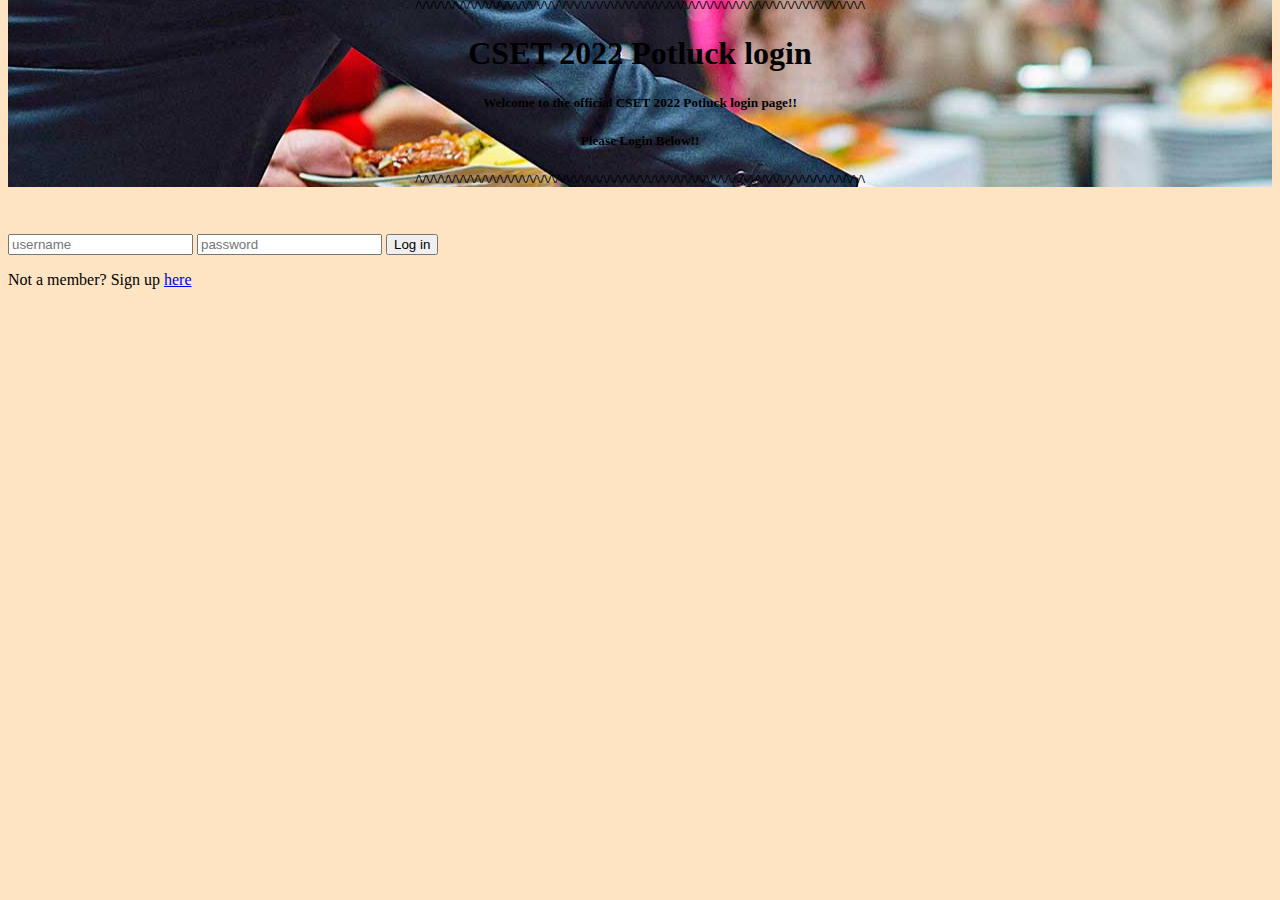
==== index.html @ 5d159e39 "Merge branch 'main' of https://github.com/adtyler11/Login-singup" ====
<!DOCTYPE html>
<html lang="en">
<head>
    <meta charset="UTF-8">
    <meta http-equiv="X-UA-Compatible" content="IE=edge">
    <meta name="viewport" content="width=device-width, initial-scale=1.0">
    <link rel="stylesheet" href="index.css">
    <title>Login/Signup</title>
<body>

    <header id="mainHeader">
        <h5>/\/\/\/\/\/\/\/\/\/\/\/\/\/\/\/\/\/\/\/\/\/\/\/\/\/\/\/\/\/\/\/\/\/\/\/\/\/\/\/\/\/\/\/\/\/\/\/\/\/\/\/\/\/\/\/\/\/\/\/\/\</h5>   
        <h1 class="mainHeader">CSET 2022 Potluck login</h1>
        <h5>Welcome to the official CSET 2022 Potluck login page!!</h5>
        <h5>Please Login Below!!</h5>
        <h5>/\/\/\/\/\/\/\/\/\/\/\/\/\/\/\/\/\/\/\/\/\/\/\/\/\/\/\/\/\/\/\/\/\/\/\/\/\/\/\/\/\/\/\/\/\/\/\/\/\/\/\/\/\/\/\/\/\/\/\/\/\</h5>   
    </header>

    <!-- create log in for website   -->
    <form action="">
        <input type="text" name="username" placeholder="username">
        <input type="password" name="password" placeholder="password">
        <button type="submit" name="submit">Log in</button>
    </form>
   

    <p>Not a member? Sign up <a href="Signup.html">here</a></p>

    
</body>
</html>
---- index.css ----
@font-face{
    font-family: "KGBSketch";
src: url("KGBlankSpaceSketch.ttf");
}
body{
    background-color: bisque;
}
#mainHeader{
    color: black;
    text-shadow: 8px white;
    text-align: center;
   font-family: KGBSketch;
   background-image: url(corporate-catering-buffet-table.jpg);
   position: relative;
   bottom: 25px;
   height: fit-content;
}
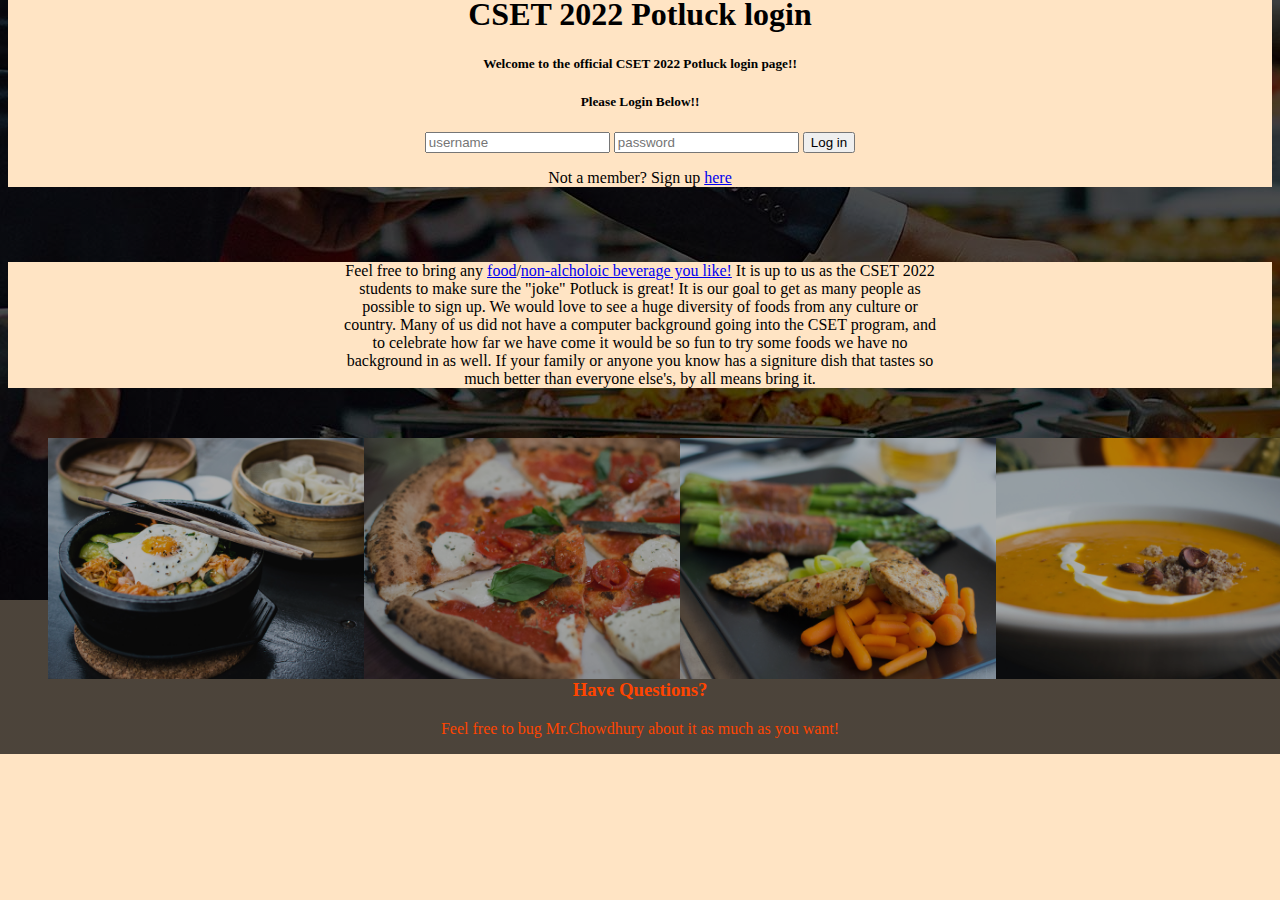
==== commit 5ea1057d: "CSS for signup, added text on Login page" ====
--- a/index.html
+++ b/index.html
@@ -8,24 +8,61 @@
     <title>Login/Signup</title>
 <body>
 
-    <header id="mainHeader">
-        <h5>/\/\/\/\/\/\/\/\/\/\/\/\/\/\/\/\/\/\/\/\/\/\/\/\/\/\/\/\/\/\/\/\/\/\/\/\/\/\/\/\/\/\/\/\/\/\/\/\/\/\/\/\/\/\/\/\/\/\/\/\/\</h5>   
+    <header id="mainHeader">  
         <h1 class="mainHeader">CSET 2022 Potluck login</h1>
         <h5>Welcome to the official CSET 2022 Potluck login page!!</h5>
-        <h5>Please Login Below!!</h5>
-        <h5>/\/\/\/\/\/\/\/\/\/\/\/\/\/\/\/\/\/\/\/\/\/\/\/\/\/\/\/\/\/\/\/\/\/\/\/\/\/\/\/\/\/\/\/\/\/\/\/\/\/\/\/\/\/\/\/\/\/\/\/\/\</h5>   
-    </header>
-
-    <!-- create log in for website   -->
-    <form action="">
+        <h5>Please Login Below!!</h5>  
+        <!-- create log in for website   -->
+    <div id="login">
+        <form action="" id="Login">
         <input type="text" name="username" placeholder="username">
         <input type="password" name="password" placeholder="password">
         <button type="submit" name="submit">Log in</button>
     </form>
-   
-
-    <p>Not a member? Sign up <a href="Signup.html">here</a></p>
+   </div>
+   <p>Not a member? Sign up <a href="Signup.html">here</a></p>
+    </header>
 
     
+
+    
+<div id="backgroundHelp">
+    <div id="HypeContainer">
+    <p id="potluckHype">Feel free to bring any <a href="https://en.wikipedia.org/wiki/Food">food</a>/<a href="https://en.wikipedia.org/wiki/Non-alcoholic_drink">non-alcholoic beverage you like!</a> It is up to us as the CSET 2022 students to make sure the "joke" Potluck is great! It is our goal to get as many people as possible to sign up. We would love to see a huge diversity of foods from any culture or country. Many of us did not have a computer background going into the CSET program, and to celebrate how far we have come it would be so fun to try some foods we have no background in as well. If your family or anyone you know has a signiture dish that tastes so much better than everyone else's, by all means bring it.</p>
+    </div>
+</div>
+    <!-- Copied from Omnifoods -->
+    <section class="section-meals" id="meals">
+        <div>
+            <ul class="meals-showcase ">
+                <li>
+                    <figure class="meal-photo">
+                        <img src="1.jpg">
+                    </figure>
+                </li>
+                <li>
+                    <figure class="meal-photo">
+                        <img src="2.jpg">
+                    </figure>
+                </li>
+                <li>
+                    <figure class="meal-photo">
+                        <img src="3.jpg">
+                    </figure>
+                </li>
+                <li>
+                    <figure class="meal-photo">
+                        <img src="4.jpg">
+                    </figure>
+                </li>
+            </ul>
+        </div>
+    </section>
+    <!-- end of copied -->
+    
+    <div id="Q">
+        <h3>Have Questions?</h3>
+        <p>Feel free to bug Mr.Chowdhury about it as much as you want!</p>
+    </div>
 </body>
 </html>--- a/index.css
+++ b/index.css
@@ -1,17 +1,101 @@
+/* Dual use CSS */
+
 @font-face{
     font-family: "KGBSketch";
 src: url("KGBlankSpaceSketch.ttf");
 }
 body{
-    background-color: bisque;
+    background-repeat: no-repeat;
+    background-color: bisque; 
+    background-image: linear-gradient(rgba(0, 0, 0, 0.7), rgba(0, 0, 0, 0.7)),
+        url('corporate-catering-buffet-table.jpg')
 }
 #mainHeader{
     color: black;
     text-shadow: 8px white;
     text-align: center;
    font-family: KGBSketch;
-   background-image: url(corporate-catering-buffet-table.jpg);
+  ;
    position: relative;
    bottom: 25px;
    height: fit-content;
+   background-color: bisque;
+}
+
+#login{
+
+}
+
+#HypeContainer{
+    margin: 50px auto;
+    width: 600px;
+   
+}
+
+#backgroundHelp{
+    width: 100%;
+    background-color: bisque;
+}
+
+
+#potluckHype{
+    text-align: center;
+    background-color: bisque;
+}
+
+.section-meals {
+    padding: 0;
+    position: relative;
+    right: auto;
+}
+
+.meals-showcase {
+   list-style: none;
+   width: 100%;
+}
+
+.meals-showcase li {
+    display: block;
+    float: left;
+    width: 25%;
+}
+
+.meal-photo {
+    width: 100%;
+    margin: 0;
+    overflow: hidden;
+    background-color: #000;
+}
+
+.meal-photo img {
+    opacity: 0.7;
+    width: 100%;
+    height: auto;
+    transform: scale(1.15);
+    transition: transform 0.5s, opacity 0.5s;
+}
+
+.meal-photo img:hover {
+    opacity: 1;
+    transform: scale(1.03);
+}
+
+#Q{
+ color: orangered;
+ text-align: center;
+ font-family: cursive;
+}
+
+/* signup form specific css */
+#signup{
+    list-style: none;
+    align-items: center;
+    width: fit-content;
+    margin: 20px auto;
+    color: black;
+}
+#signupTXT{
+    text-align: center;
+    font-family: cursive;
+    color: white;
 }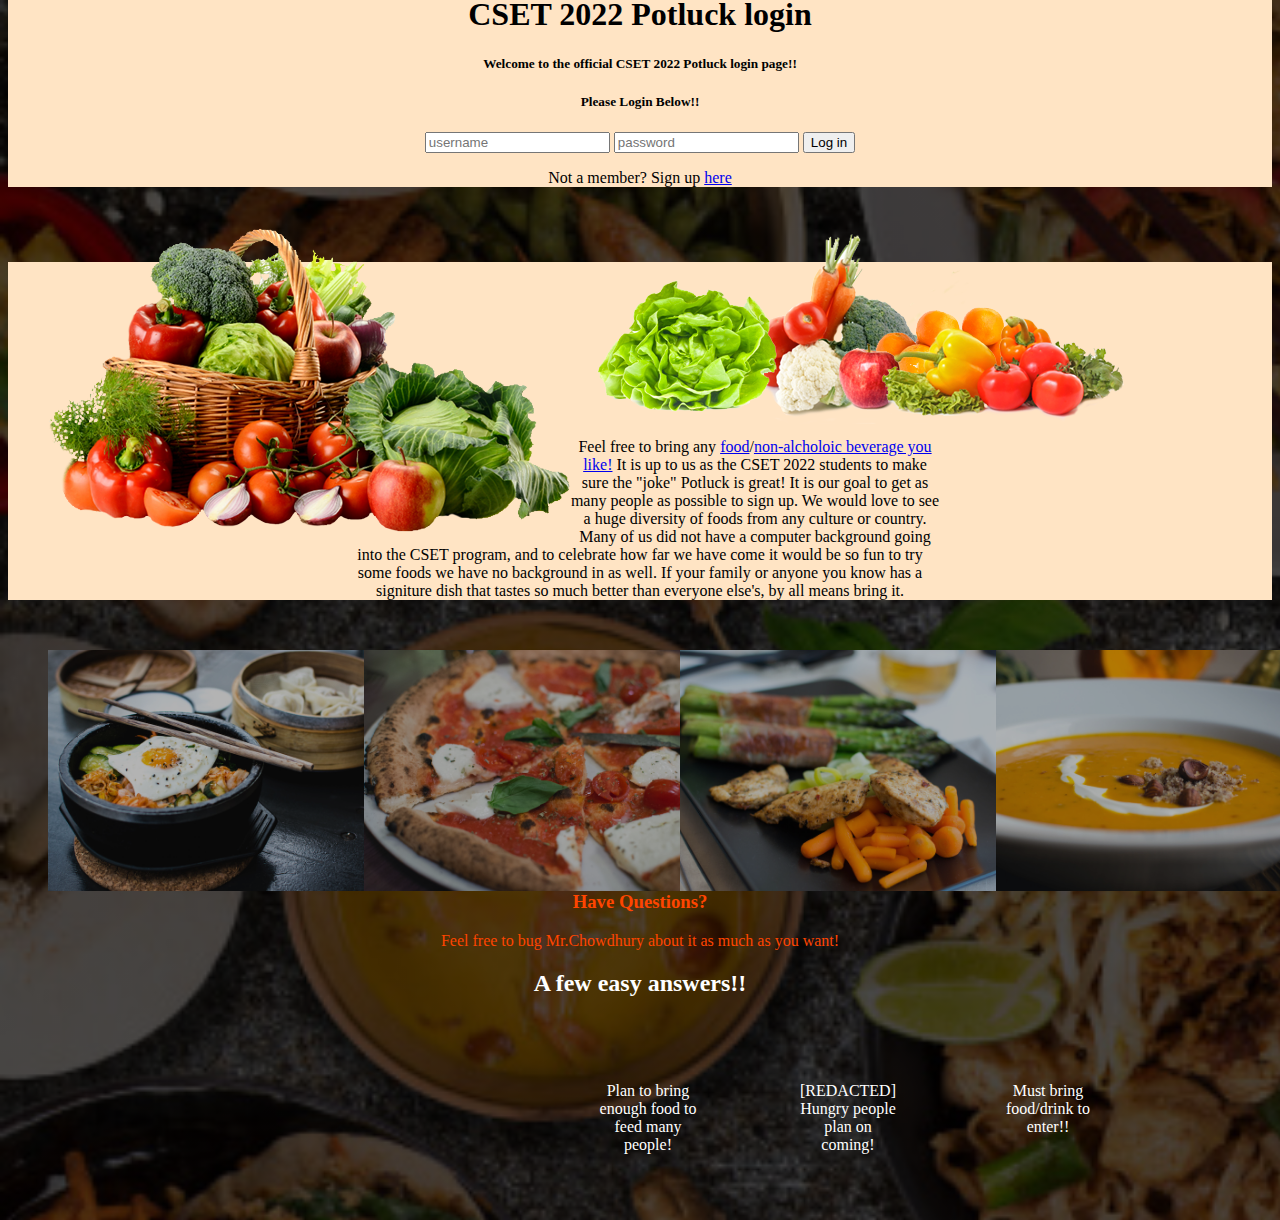
==== commit 59812233: "added some text and PNG" ====
--- a/index.html
+++ b/index.html
@@ -23,8 +23,13 @@
    <p>Not a member? Sign up <a href="Signup.html">here</a></p>
     </header>
 
-    
-
+<section>
+<div id="banner"><ul id="bannerList">
+<li><img src="6-2-food-png-clipart.png" alt=""></li> 
+<li><img src="10-2-food-png-picture.png" alt=""></li>
+</ul>
+</div>    
+</section>
     
 <div id="backgroundHelp">
     <div id="HypeContainer">
@@ -64,5 +69,22 @@
         <h3>Have Questions?</h3>
         <p>Feel free to bug Mr.Chowdhury about it as much as you want!</p>
     </div>
+
+    <section id="randTXT">
+        <h2 id="randheader">A few easy answers!!</h2>
+<ul id="randlist">
+    <div>
+    <li>
+    <p>Plan to bring enough food to feed many people!</p>
+</li>
+<li>
+<p>[REDACTED] Hungry people plan on coming!</p>
+</li>
+<li>
+    <p>Must bring food/drink to enter!!</p>
+</li>
+</div>
+</ul>
+    </section>
 </body>
 </html>--- a/index.css
+++ b/index.css
@@ -6,9 +6,10 @@
 }
 body{
     background-repeat: no-repeat;
+    background-size: 300%;
     background-color: bisque; 
     background-image: linear-gradient(rgba(0, 0, 0, 0.7), rgba(0, 0, 0, 0.7)),
-        url('corporate-catering-buffet-table.jpg')
+        url('shutterstock_1383065213.jpg')
 }
 #mainHeader{
     color: black;
@@ -86,6 +87,51 @@
  font-family: cursive;
 }
 
+.rand{
+    text-align: center;
+    color: white;
+    width: 100px;
+}
+
+#banner{
+
+}
+
+#bannerList{
+    list-style: none;
+    text-align: center;
+
+}
+
+#bannerList li{
+    display: block;
+    float: left;
+}
+
+#randheader{
+    color: white;
+    text-align: center;
+    font-family: cursive
+}
+
+#randlist{
+    list-style: none;
+    text-align: center;
+    color: white;
+    text-align: center;
+    margin-left: 500px;
+
+}
+
+
+
+#randlist li{
+    display: block;
+    float: left;
+    width: 100px;
+    margin: 50px;
+}
+
 /* signup form specific css */
 #signup{
     list-style: none;
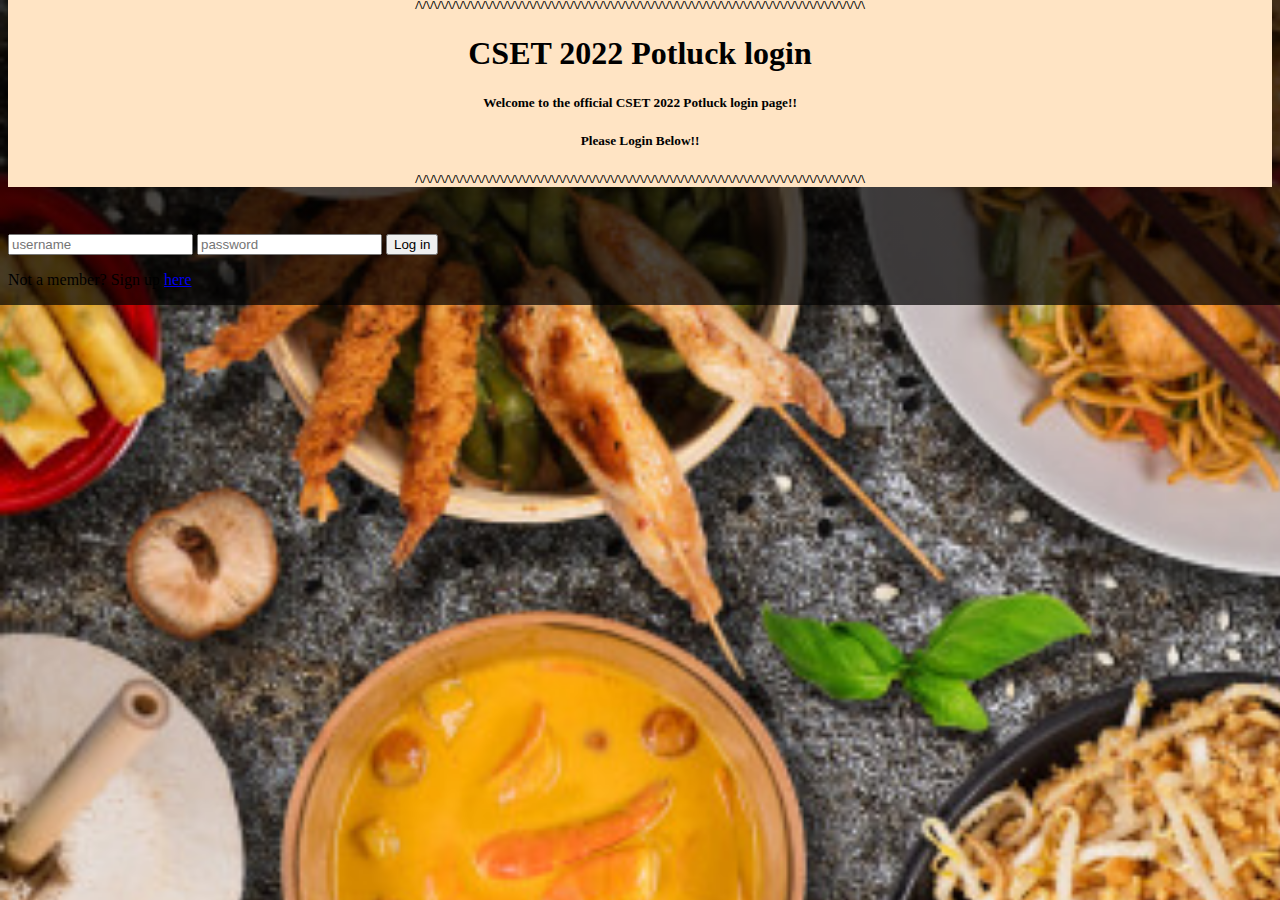
==== commit e3e903fa: "added JS for login and registration pages" ====
--- a/index.html
+++ b/index.html
@@ -6,85 +6,27 @@
     <meta name="viewport" content="width=device-width, initial-scale=1.0">
     <link rel="stylesheet" href="index.css">
     <title>Login/Signup</title>
+    <script src="index.js"></script>
 <body>
 
-    <header id="mainHeader">  
+    <header id="mainHeader">
+        <h5>/\/\/\/\/\/\/\/\/\/\/\/\/\/\/\/\/\/\/\/\/\/\/\/\/\/\/\/\/\/\/\/\/\/\/\/\/\/\/\/\/\/\/\/\/\/\/\/\/\/\/\/\/\/\/\/\/\/\/\/\/\</h5>   
         <h1 class="mainHeader">CSET 2022 Potluck login</h1>
         <h5>Welcome to the official CSET 2022 Potluck login page!!</h5>
-        <h5>Please Login Below!!</h5>  
-        <!-- create log in for website   -->
-    <div id="login">
-        <form action="" id="Login">
-        <input type="text" name="username" placeholder="username">
-        <input type="password" name="password" placeholder="password">
-        <button type="submit" name="submit">Log in</button>
-    </form>
-   </div>
-   <p>Not a member? Sign up <a href="Signup.html">here</a></p>
+        <h5>Please Login Below!!</h5>
+        <h5>/\/\/\/\/\/\/\/\/\/\/\/\/\/\/\/\/\/\/\/\/\/\/\/\/\/\/\/\/\/\/\/\/\/\/\/\/\/\/\/\/\/\/\/\/\/\/\/\/\/\/\/\/\/\/\/\/\/\/\/\/\</h5>   
     </header>
 
-<section>
-<div id="banner"><ul id="bannerList">
-<li><img src="6-2-food-png-clipart.png" alt=""></li> 
-<li><img src="10-2-food-png-picture.png" alt=""></li>
-</ul>
-</div>    
-</section>
+    <!-- create log in for website   -->
+    <form action="">
+        <input type="text" id="username" placeholder="username">
+        <input type="password" id="password" placeholder="password">
+        <button type="button" onclick="login()">Log in</button>
+    </form>
+   
+
+    <p>Not a member? Sign up <a href="Signup.html">here</a></p>
+
     
-<div id="backgroundHelp">
-    <div id="HypeContainer">
-    <p id="potluckHype">Feel free to bring any <a href="https://en.wikipedia.org/wiki/Food">food</a>/<a href="https://en.wikipedia.org/wiki/Non-alcoholic_drink">non-alcholoic beverage you like!</a> It is up to us as the CSET 2022 students to make sure the "joke" Potluck is great! It is our goal to get as many people as possible to sign up. We would love to see a huge diversity of foods from any culture or country. Many of us did not have a computer background going into the CSET program, and to celebrate how far we have come it would be so fun to try some foods we have no background in as well. If your family or anyone you know has a signiture dish that tastes so much better than everyone else's, by all means bring it.</p>
-    </div>
-</div>
-    <!-- Copied from Omnifoods -->
-    <section class="section-meals" id="meals">
-        <div>
-            <ul class="meals-showcase ">
-                <li>
-                    <figure class="meal-photo">
-                        <img src="1.jpg">
-                    </figure>
-                </li>
-                <li>
-                    <figure class="meal-photo">
-                        <img src="2.jpg">
-                    </figure>
-                </li>
-                <li>
-                    <figure class="meal-photo">
-                        <img src="3.jpg">
-                    </figure>
-                </li>
-                <li>
-                    <figure class="meal-photo">
-                        <img src="4.jpg">
-                    </figure>
-                </li>
-            </ul>
-        </div>
-    </section>
-    <!-- end of copied -->
-    
-    <div id="Q">
-        <h3>Have Questions?</h3>
-        <p>Feel free to bug Mr.Chowdhury about it as much as you want!</p>
-    </div>
-
-    <section id="randTXT">
-        <h2 id="randheader">A few easy answers!!</h2>
-<ul id="randlist">
-    <div>
-    <li>
-    <p>Plan to bring enough food to feed many people!</p>
-</li>
-<li>
-<p>[REDACTED] Hungry people plan on coming!</p>
-</li>
-<li>
-    <p>Must bring food/drink to enter!!</p>
-</li>
-</div>
-</ul>
-    </section>
 </body>
 </html>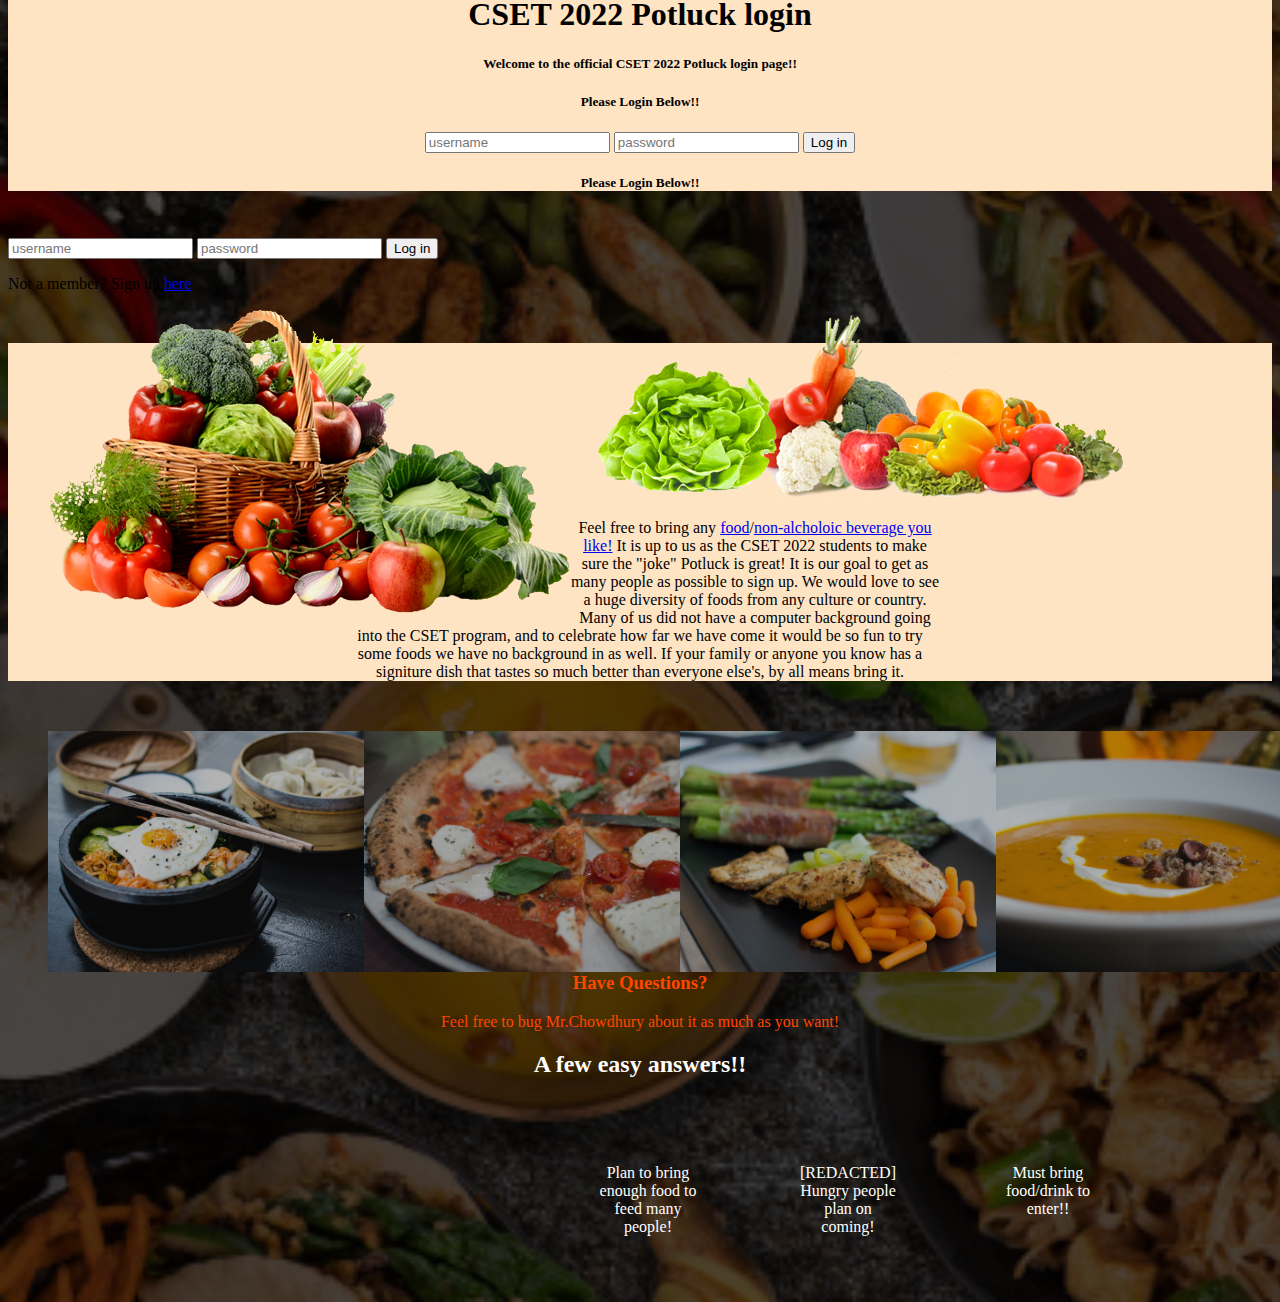
==== commit d75db630: "Merge branch 'main' into Riley" ====
--- a/index.html
+++ b/index.html
@@ -9,12 +9,19 @@
     <script src="index.js"></script>
 <body>
 
-    <header id="mainHeader">
-        <h5>/\/\/\/\/\/\/\/\/\/\/\/\/\/\/\/\/\/\/\/\/\/\/\/\/\/\/\/\/\/\/\/\/\/\/\/\/\/\/\/\/\/\/\/\/\/\/\/\/\/\/\/\/\/\/\/\/\/\/\/\/\</h5>   
+    <header id="mainHeader">  
         <h1 class="mainHeader">CSET 2022 Potluck login</h1>
         <h5>Welcome to the official CSET 2022 Potluck login page!!</h5>
+        <h5>Please Login Below!!</h5>  
+        <!-- create log in for website   -->
+    <div id="login">
+        <form action="" id="Login">
+        <input type="text" name="username" placeholder="username">
+        <input type="password" name="password" placeholder="password">
+        <button type="submit" name="submit">Log in</button>
+
         <h5>Please Login Below!!</h5>
-        <h5>/\/\/\/\/\/\/\/\/\/\/\/\/\/\/\/\/\/\/\/\/\/\/\/\/\/\/\/\/\/\/\/\/\/\/\/\/\/\/\/\/\/\/\/\/\/\/\/\/\/\/\/\/\/\/\/\/\/\/\/\/\</h5>   
+ 
     </header>
 
     <!-- create log in for website   -->
@@ -22,11 +29,74 @@
         <input type="text" id="username" placeholder="username">
         <input type="password" id="password" placeholder="password">
         <button type="button" onclick="login()">Log in</button>
+
     </form>
-   
+   </div>
+   <p>Not a member? Sign up <a href="Signup.html">here</a></p>
+    </header>
 
-    <p>Not a member? Sign up <a href="Signup.html">here</a></p>
+<section>
+<div id="banner"><ul id="bannerList">
+<li><img src="6-2-food-png-clipart.png" alt=""></li> 
+<li><img src="10-2-food-png-picture.png" alt=""></li>
+</ul>
+</div>    
+</section>
+    
+<div id="backgroundHelp">
+    <div id="HypeContainer">
+    <p id="potluckHype">Feel free to bring any <a href="https://en.wikipedia.org/wiki/Food">food</a>/<a href="https://en.wikipedia.org/wiki/Non-alcoholic_drink">non-alcholoic beverage you like!</a> It is up to us as the CSET 2022 students to make sure the "joke" Potluck is great! It is our goal to get as many people as possible to sign up. We would love to see a huge diversity of foods from any culture or country. Many of us did not have a computer background going into the CSET program, and to celebrate how far we have come it would be so fun to try some foods we have no background in as well. If your family or anyone you know has a signiture dish that tastes so much better than everyone else's, by all means bring it.</p>
+    </div>
+</div>
+    <!-- Copied from Omnifoods -->
+    <section class="section-meals" id="meals">
+        <div>
+            <ul class="meals-showcase ">
+                <li>
+                    <figure class="meal-photo">
+                        <img src="1.jpg">
+                    </figure>
+                </li>
+                <li>
+                    <figure class="meal-photo">
+                        <img src="2.jpg">
+                    </figure>
+                </li>
+                <li>
+                    <figure class="meal-photo">
+                        <img src="3.jpg">
+                    </figure>
+                </li>
+                <li>
+                    <figure class="meal-photo">
+                        <img src="4.jpg">
+                    </figure>
+                </li>
+            </ul>
+        </div>
+    </section>
+    <!-- end of copied -->
+    
+    <div id="Q">
+        <h3>Have Questions?</h3>
+        <p>Feel free to bug Mr.Chowdhury about it as much as you want!</p>
+    </div>
 
-    
+    <section id="randTXT">
+        <h2 id="randheader">A few easy answers!!</h2>
+<ul id="randlist">
+    <div>
+    <li>
+    <p>Plan to bring enough food to feed many people!</p>
+</li>
+<li>
+<p>[REDACTED] Hungry people plan on coming!</p>
+</li>
+<li>
+    <p>Must bring food/drink to enter!!</p>
+</li>
+</div>
+</ul>
+    </section>
 </body>
 </html>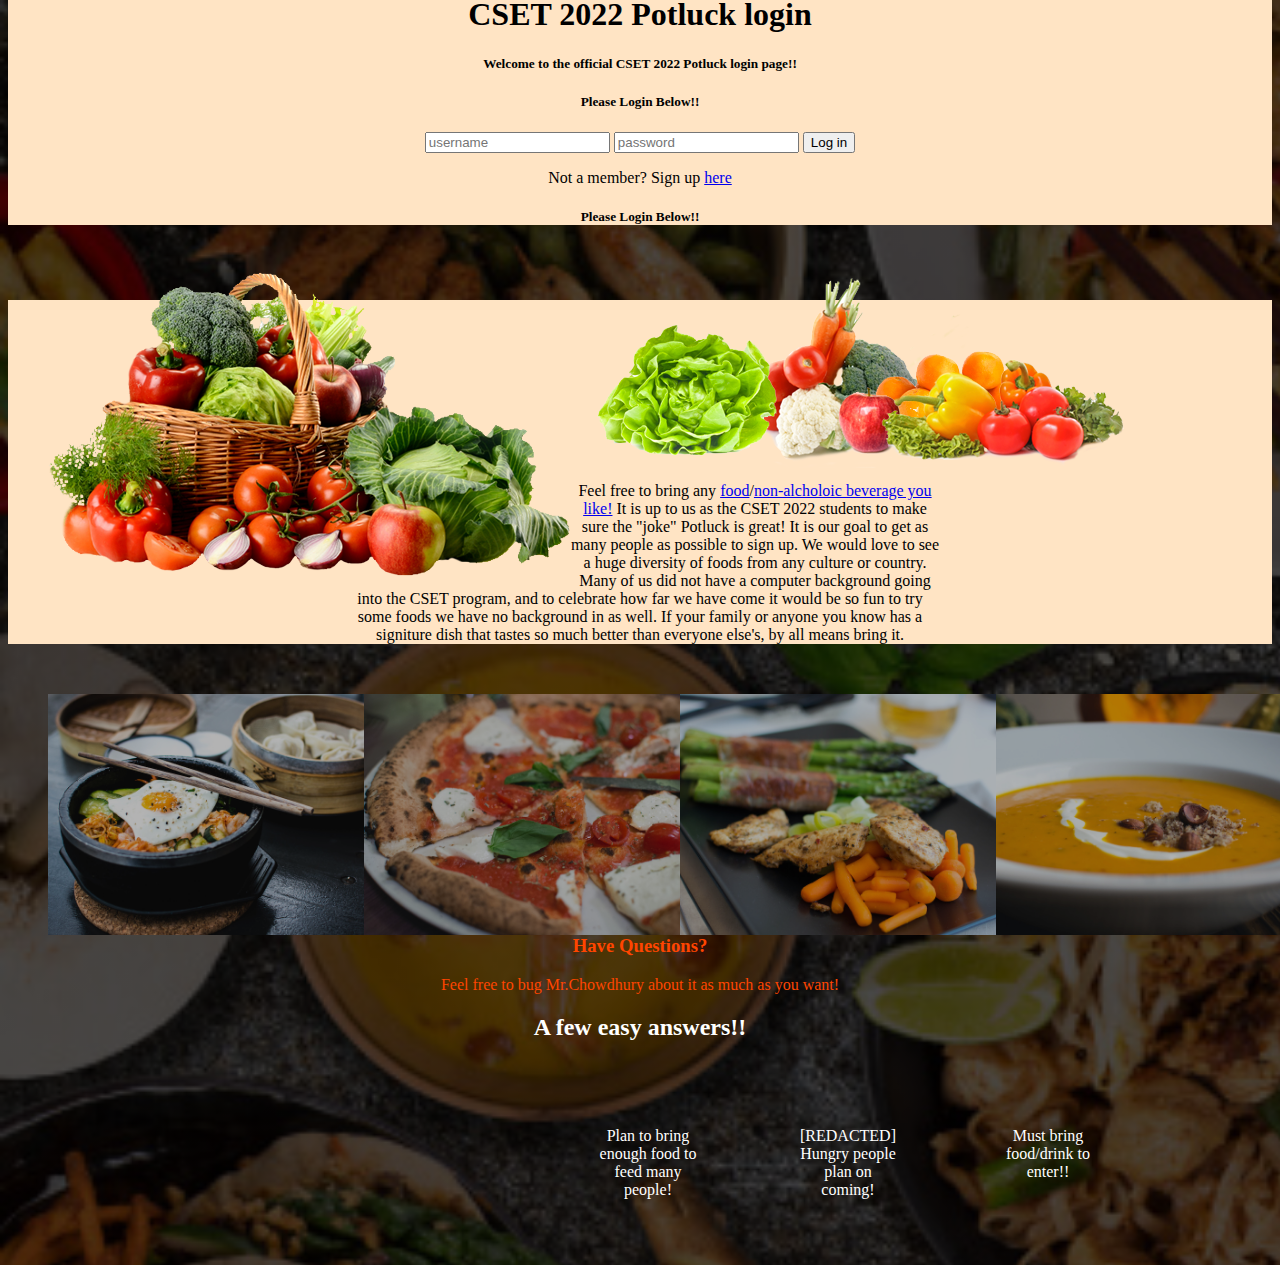
==== commit dbd54e11: "added JS" ====
--- a/index.html
+++ b/index.html
@@ -15,16 +15,6 @@
         <h5>Please Login Below!!</h5>  
         <!-- create log in for website   -->
     <div id="login">
-        <form action="" id="Login">
-        <input type="text" name="username" placeholder="username">
-        <input type="password" name="password" placeholder="password">
-        <button type="submit" name="submit">Log in</button>
-
-        <h5>Please Login Below!!</h5>
- 
-    </header>
-
-    <!-- create log in for website   -->
     <form action="">
         <input type="text" id="username" placeholder="username">
         <input type="password" id="password" placeholder="password">
@@ -33,6 +23,9 @@
     </form>
    </div>
    <p>Not a member? Sign up <a href="Signup.html">here</a></p>
+
+        <h5>Please Login Below!!</h5>
+ 
     </header>
 
 <section>
--- a/index.css
+++ b/index.css
@@ -138,7 +138,7 @@
     align-items: center;
     width: fit-content;
     margin: 20px auto;
-    color: black;
+    color: white;
 }
 #signupTXT{
     text-align: center;
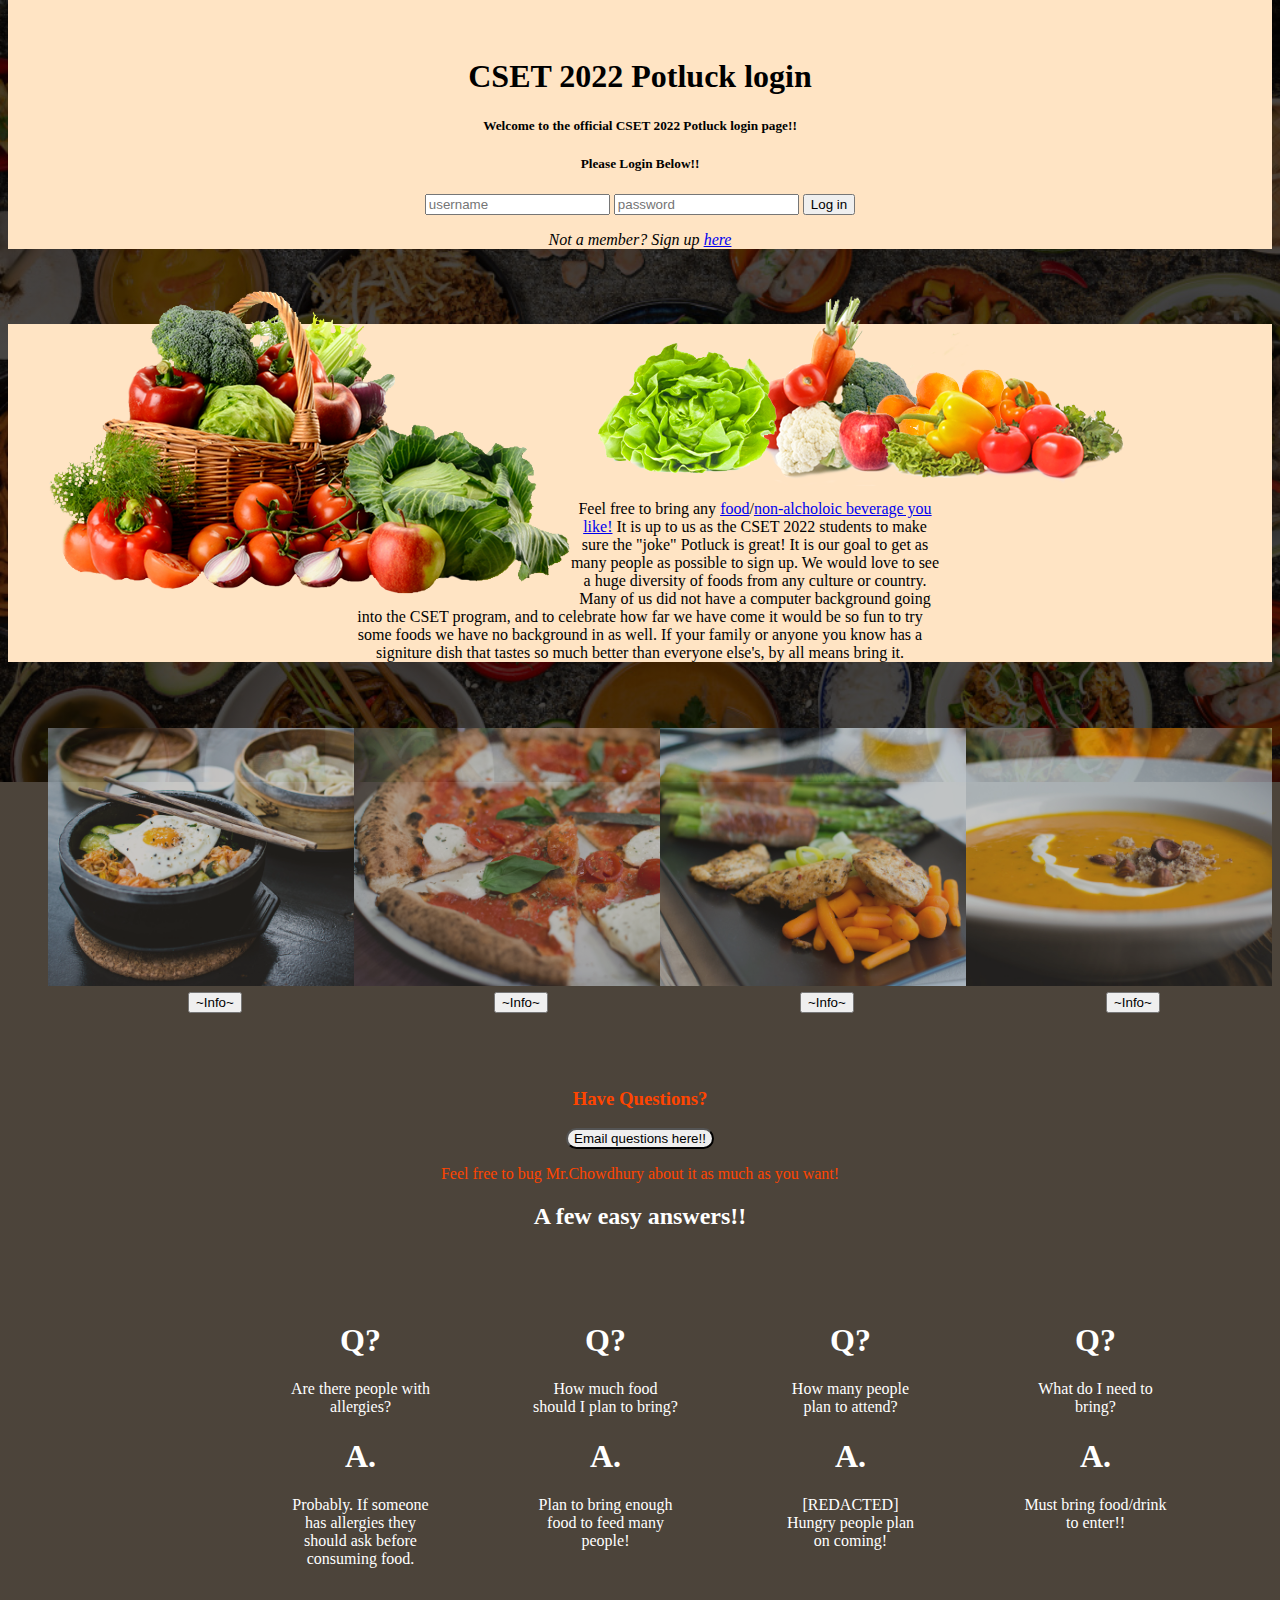
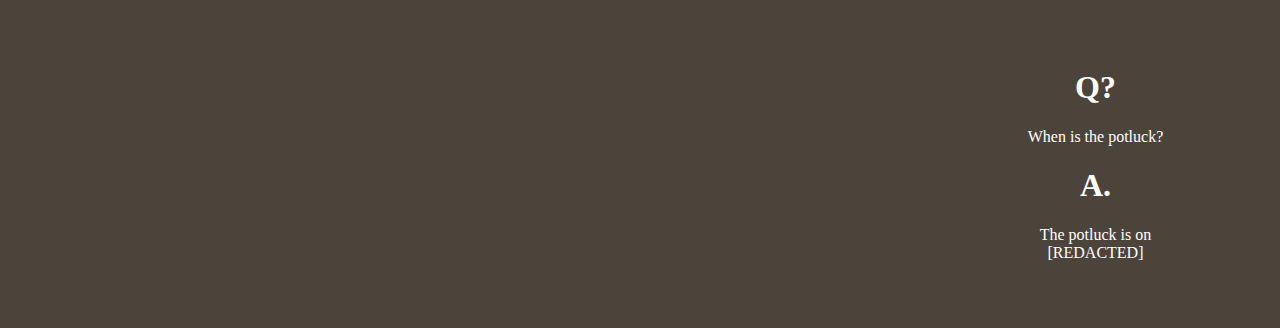
==== commit 4ab4d130: "added buttons and worked with features" ====
--- a/index.html
+++ b/index.html
@@ -9,7 +9,10 @@
     <script src="index.js"></script>
 <body>
 
+
+
     <header id="mainHeader">  
+        <a onclick="feature()"><img id="hamburger" src="profile-people-svgrepo-com.svg" alt=""></a>
         <h1 class="mainHeader">CSET 2022 Potluck login</h1>
         <h5>Welcome to the official CSET 2022 Potluck login page!!</h5>
         <h5>Please Login Below!!</h5>  
@@ -22,10 +25,7 @@
 
     </form>
    </div>
-   <p>Not a member? Sign up <a href="Signup.html">here</a></p>
-
-        <h5>Please Login Below!!</h5>
- 
+   <p><i>Not a member? Sign up <a type="button" href="Signup.html">here</a></i></p>
     </header>
 
 <section>
@@ -41,55 +41,72 @@
     <p id="potluckHype">Feel free to bring any <a href="https://en.wikipedia.org/wiki/Food">food</a>/<a href="https://en.wikipedia.org/wiki/Non-alcoholic_drink">non-alcholoic beverage you like!</a> It is up to us as the CSET 2022 students to make sure the "joke" Potluck is great! It is our goal to get as many people as possible to sign up. We would love to see a huge diversity of foods from any culture or country. Many of us did not have a computer background going into the CSET program, and to celebrate how far we have come it would be so fun to try some foods we have no background in as well. If your family or anyone you know has a signiture dish that tastes so much better than everyone else's, by all means bring it.</p>
     </div>
 </div>
+
     <!-- Copied from Omnifoods -->
     <section class="section-meals" id="meals">
-        <div>
+        
             <ul class="meals-showcase ">
                 <li>
                     <figure class="meal-photo">
                         <img src="1.jpg">
+                        <div class="mealbtn"><button onclick="feature()">~Info~</button></div>
                     </figure>
                 </li>
                 <li>
                     <figure class="meal-photo">
                         <img src="2.jpg">
+                        <div class="mealbtn"><button onclick="feature()">~Info~</button></div>
                     </figure>
                 </li>
                 <li>
                     <figure class="meal-photo">
                         <img src="3.jpg">
+                        <div class="mealbtn"><button onclick="feature()">~Info~</button></div>
                     </figure>
                 </li>
                 <li>
                     <figure class="meal-photo">
                         <img src="4.jpg">
+                        <div class="mealbtn"><button onclick="feature()">~Info~</button></div>
                     </figure>
                 </li>
             </ul>
-        </div>
+        
     </section>
     <!-- end of copied -->
     
     <div id="Q">
         <h3>Have Questions?</h3>
+        <button id="ask" onclick="feature()"> Email questions here!!</button>
         <p>Feel free to bug Mr.Chowdhury about it as much as you want!</p>
     </div>
 
     <section id="randTXT">
-        <h2 id="randheader">A few easy answers!!</h2>
-<ul id="randlist">
-    <div>
-    <li>
-    <p>Plan to bring enough food to feed many people!</p>
-</li>
-<li>
-<p>[REDACTED] Hungry people plan on coming!</p>
-</li>
-<li>
-    <p>Must bring food/drink to enter!!</p>
-</li>
-</div>
-</ul>
+                <h2 id="randheader">A few easy answers!!</h2>
+        <div id="randbubbles">
+        <ul id="randlist">    
+                <li>
+                    <p><h1>Q?</h1>Are there people with allergies?</p>
+                <p><h1>A.</h1>Probably. If someone has allergies they should ask before consuming food.</p>
+            </li>
+            <li>
+                <p><h1>Q?</h1>How much food should I plan to bring?</p>
+            <p><h1>A.</h1>Plan to bring enough food to feed many people!</p>
+        </li>
+        <li>
+            <p><h1>Q?</h1>How many people plan to attend?</p>
+        <p><h1>A.</h1>[REDACTED] Hungry people plan on coming!</p>
+        </li>
+        <li>
+            <p><h1>Q?</h1>What do I need to bring?</p>
+            <p><h1>A.</h1>Must bring food/drink to enter!!</p>
+        </li>
+        <li>
+            <p><h1>Q?</h1>When is the potluck?</p>
+            <p><h1>A.</h1>The potluck is on [REDACTED]</p>
+        </li>
+        </div>
+        </ul>
     </section>
 </body>
 </html>--- a/index.css
+++ b/index.css
@@ -6,11 +6,22 @@
 }
 body{
     background-repeat: no-repeat;
-    background-size: 300%;
+    background-size: 100%;
+    padding-bottom: 10%;
     background-color: bisque; 
     background-image: linear-gradient(rgba(0, 0, 0, 0.7), rgba(0, 0, 0, 0.7)),
         url('shutterstock_1383065213.jpg')
 }
+#hamburger{
+position: relative;
+border-radius: 75px;
+top: 20px;
+left: 800px;
+width: 50px;
+background-color: orangered;
+color: white;
+}
+
 #mainHeader{
     color: black;
     text-shadow: 8px white;
@@ -45,10 +56,15 @@
 }
 
 .section-meals {
-    padding: 0;
-    position: relative;
-    right: auto;
+    margin: 0, auto;
+    display: flex;
 }
+
+.mealbtn{
+    margin: 20px;
+    padding-left: 120px;
+}
+
 
 .meals-showcase {
    list-style: none;
@@ -63,17 +79,17 @@
 
 .meal-photo {
     width: 100%;
-    margin: 0;
+    margin: auto;
     overflow: hidden;
-    background-color: #000;
 }
 
 .meal-photo img {
     opacity: 0.7;
-    width: 100%;
+    width: 320px;
     height: auto;
     transform: scale(1.15);
     transition: transform 0.5s, opacity 0.5s;
+    background-color: orangered;
 }
 
 .meal-photo img:hover {
@@ -82,9 +98,14 @@
 }
 
 #Q{
+    padding-top: 20px;
  color: orangered;
  text-align: center;
  font-family: cursive;
+}
+
+#ask{
+    border-radius: 100px;
 }
 
 .rand{
@@ -93,9 +114,6 @@
     width: 100px;
 }
 
-#banner{
-
-}
 
 #bannerList{
     list-style: none;
@@ -119,21 +137,28 @@
     text-align: center;
     color: white;
     text-align: center;
-    margin-left: 500px;
+    margin-left: 190px;
 
 }
-
-
 
 #randlist li{
     display: block;
     float: left;
-    width: 100px;
+    width: 145px;
     margin: 50px;
+}
+
+#randbubbles{
+    background-color: black;
+}
+
+#newUserName{
+    margin: 15px;
 }
 
 /* signup form specific css */
 #signup{
+    padding: 10px;
     list-style: none;
     align-items: center;
     width: fit-content;
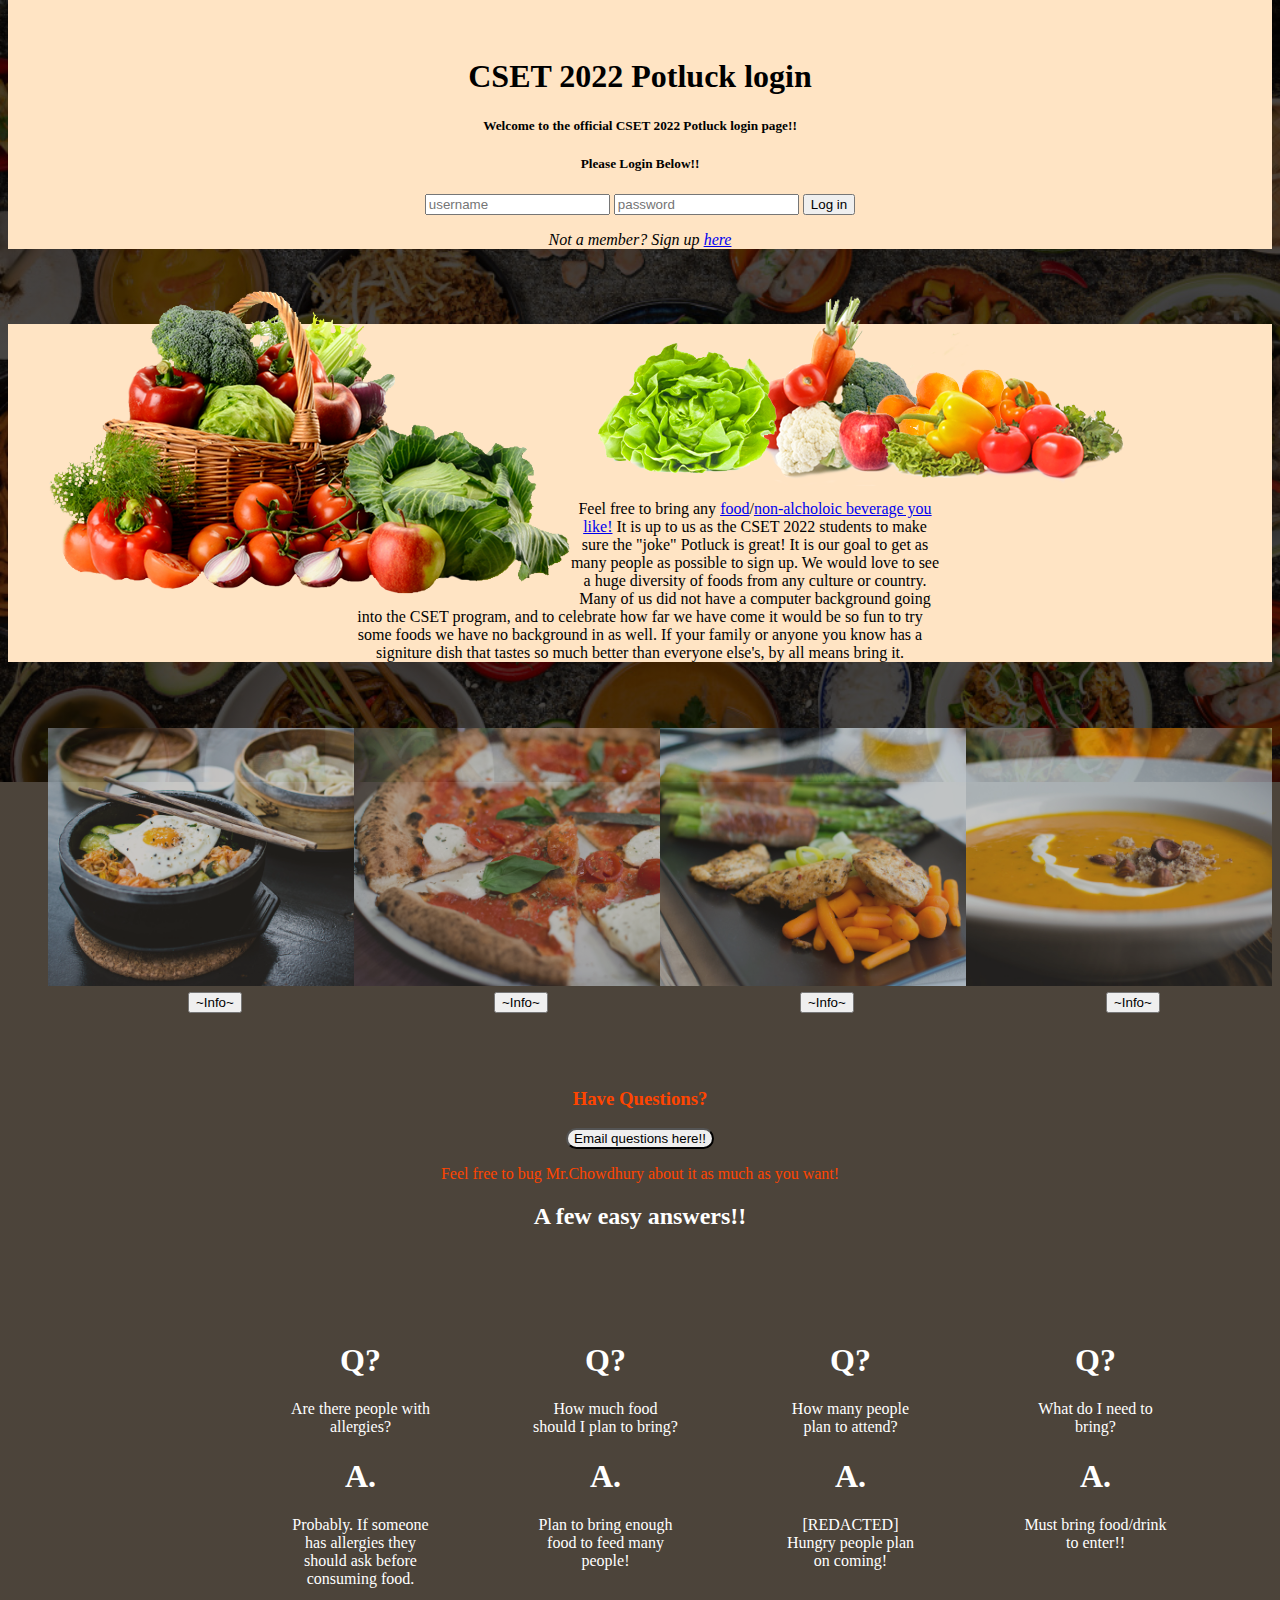
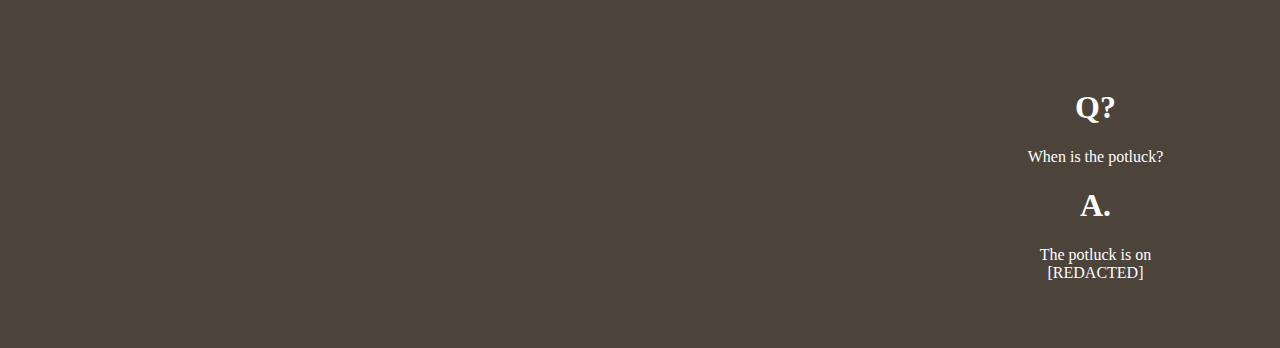
==== commit cbfcb0bf: "fixed js for login and signup page" ====
--- a/index.html
+++ b/index.html
@@ -83,7 +83,7 @@
 
     <section id="randTXT">
                 <h2 id="randheader">A few easy answers!!</h2>
-        <div id="randbubbles">
+    <div id="randbubbles">
         <ul id="randlist">    
                 <li>
                     <p><h1>Q?</h1>Are there people with allergies?</p>
@@ -105,8 +105,9 @@
             <p><h1>Q?</h1>When is the potluck?</p>
             <p><h1>A.</h1>The potluck is on [REDACTED]</p>
         </li>
-        </div>
+        
         </ul>
+    </div>
     </section>
 </body>
 </html>--- a/index.css
+++ b/index.css
@@ -150,6 +150,7 @@
 
 #randbubbles{
     background-color: black;
+    margin: 40px auto;
 }
 
 #newUserName{
